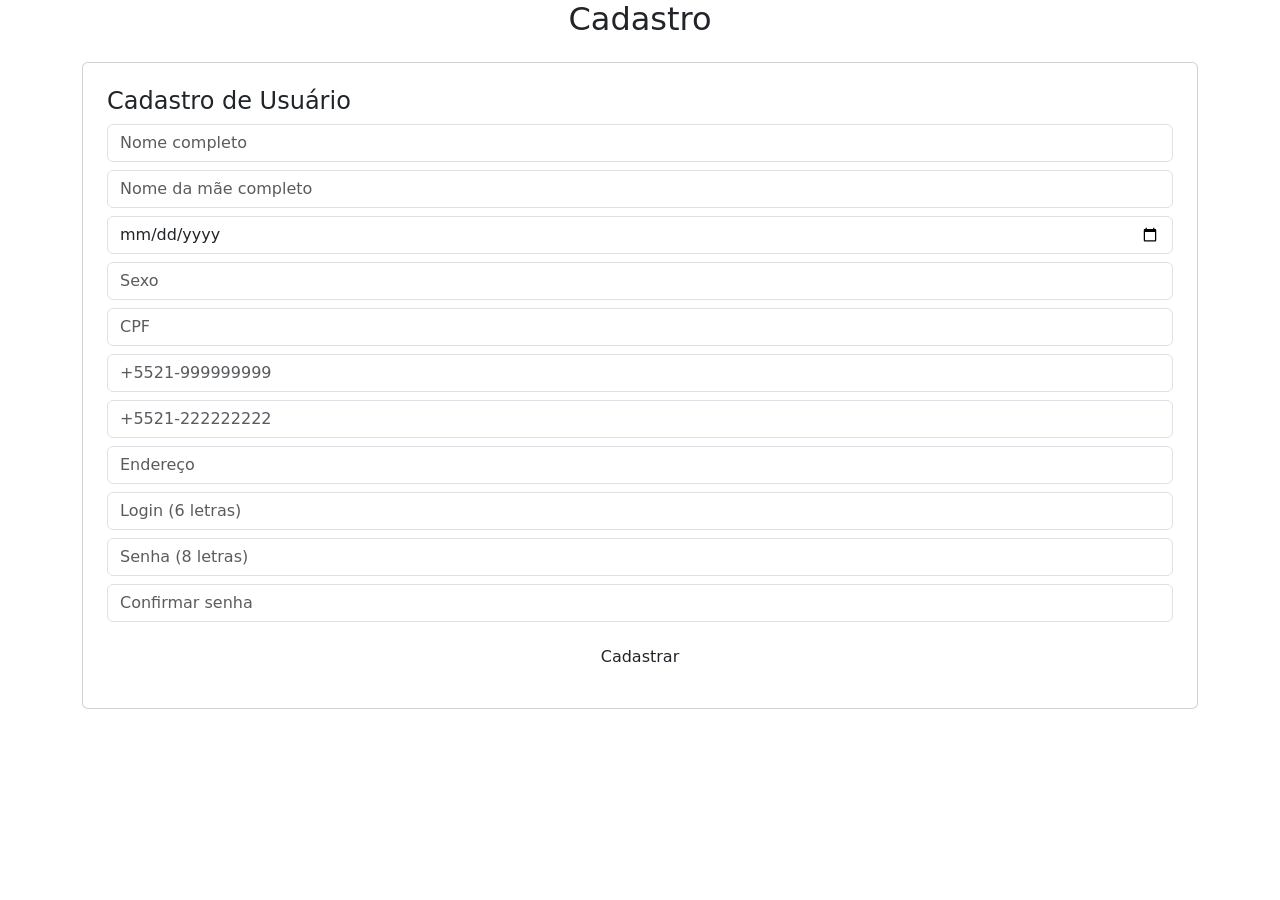
==== cadastro.html @ dc5f148a "Create cadastro.html" ====
<!DOCTYPE html>
<html lang="pt-BR">
<head>
<meta charset="UTF-8">
<title>Cadastro</title>

<link href="https://cdn.jsdelivr.net/npm/bootstrap@5.3.0/dist/css/bootstrap.min.css" rel="stylesheet">
<link rel="stylesheet" href="css/style.css">
</head>

<body>

<div class="hero text-center">
  <h2>Cadastro</h2>
</div>

<div class="container mt-4">

<div class="card card-custom p-4">

<h4 class="title">Cadastro de Usuário</h4>

<form id="formCadastro">

<input id="nome" class="form-control mb-2" placeholder="Nome completo">
<input id="nomeMae" class="form-control mb-2" placeholder="Nome da mãe completo">
<input id="nascimento" type="date" class="form-control mb-2">
<input id="sexo" class="form-control mb-2" placeholder="Sexo">
<input id="cpf" class="form-control mb-2" placeholder="CPF">
<input id="celular" class="form-control mb-2" placeholder="+5521-999999999">
<input id="fixo" class="form-control mb-2" placeholder="+5521-222222222">
<input id="endereco" class="form-control mb-2" placeholder="Endereço">
<input id="login" class="form-control mb-2" placeholder="Login (6 letras)">
<input id="senha" type="password" class="form-control mb-2" placeholder="Senha (8 letras)">
<input id="confirmar" type="password" class="form-control mb-3" placeholder="Confirmar senha">

<button class="btn btn-primary-custom w-100">Cadastrar</button>

<div id="msg" class="text-danger text-center mt-2"></div>

</form>

</div>
</div>

<script src="js/app.js"></script>
</body>
</html>
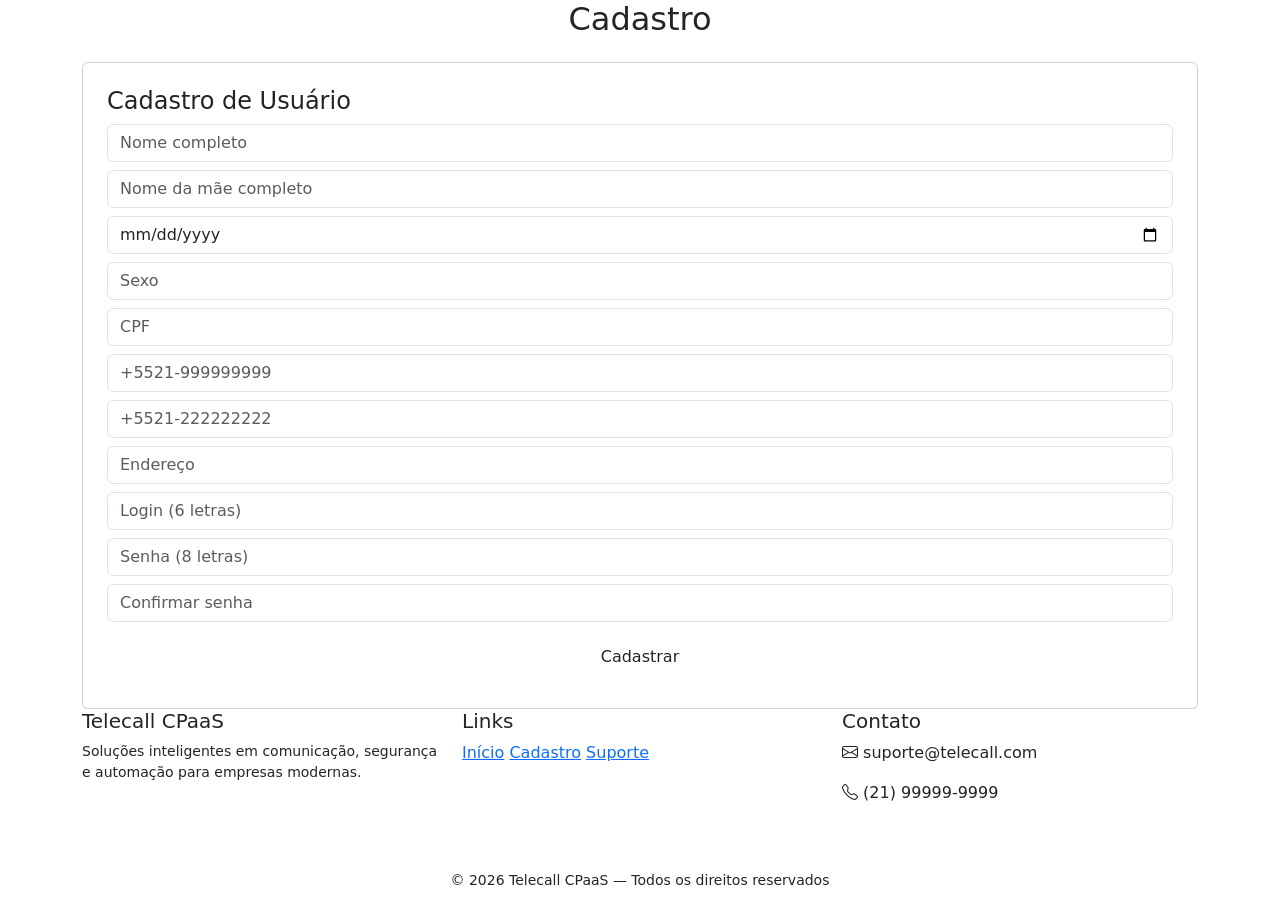
==== commit 601ba48f: "Update cadastro.html" ====
--- a/cadastro.html
+++ b/cadastro.html
@@ -6,6 +6,7 @@
 
 <link href="https://cdn.jsdelivr.net/npm/bootstrap@5.3.0/dist/css/bootstrap.min.css" rel="stylesheet">
 <link rel="stylesheet" href="css/style.css">
+<link rel="stylesheet" href="https://cdn.jsdelivr.net/npm/bootstrap-icons@1.11.3/font/bootstrap-icons.css">
 </head>
 
 <body>
@@ -36,6 +37,7 @@
 
 <button class="btn btn-primary-custom w-100">Cadastrar</button>
 
+
 <div id="msg" class="text-danger text-center mt-2"></div>
 
 </form>
@@ -43,6 +45,42 @@
 </div>
 </div>
 
+<footer class="footer-custom">
+  <div class="container">
+    <div class="row">
+
+      <!-- LOGO / SOBRE -->
+      <div class="col-md-4 mb-3">
+        <h5 class="footer-title">Telecall CPaaS</h5>
+        <p style="font-size: 14px;">
+          Soluções inteligentes em comunicação, segurança e automação para empresas modernas.
+        </p>
+      </div>
+
+      <!-- LINKS -->
+      <div class="col-md-4 mb-3">
+        <h5 class="footer-title">Links</h5>
+        <a href="home.html" class="footer-link">Início</a>
+        <a href="cadastro.html" class="footer-link">Cadastro</a>
+        <a href="#" class="footer-link">Suporte</a>
+      </div>
+
+      <!-- CONTATO -->
+      <div class="col-md-4 mb-3">
+        <h5 class="footer-title">Contato</h5>
+        <p><i class="bi bi-envelope footer-icon"></i> suporte@telecall.com</p>
+        <p><i class="bi bi-telephone footer-icon"></i> (21) 99999-9999</p>
+      </div>
+
+    </div>
+
+    <hr style="border-color: rgba(255,255,255,0.1);">
+
+    <div class="text-center" style="font-size: 14px;">
+      © 2026 Telecall CPaaS — Todos os direitos reservados
+    </div>
+  </div>
+</footer>
 <script src="js/app.js"></script>
 </body>
 </html>
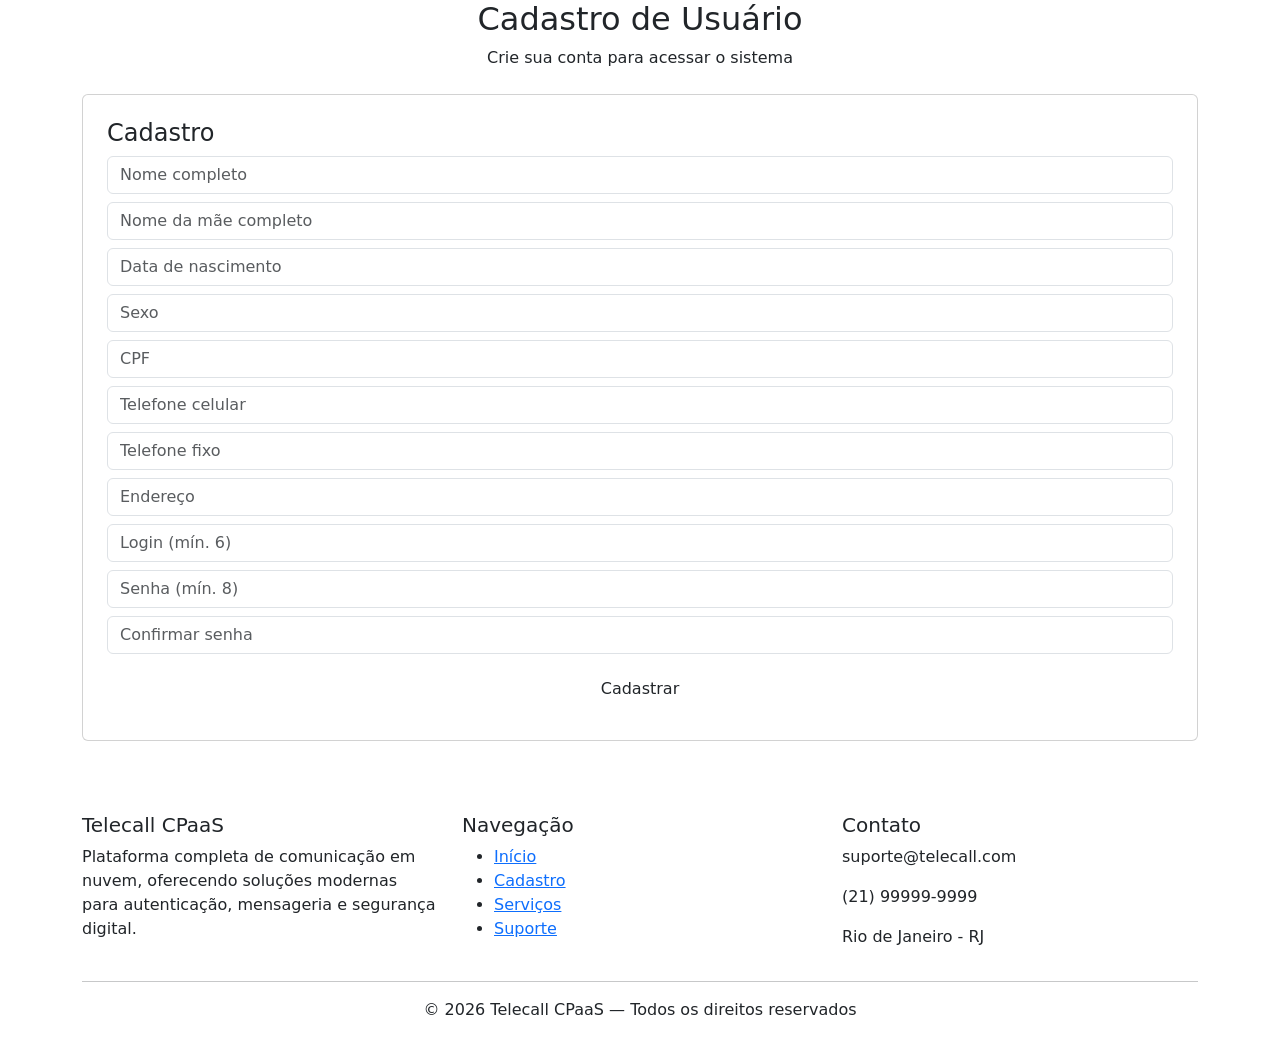
==== commit 6e073da2: "Update cadastro.html" ====
--- a/cadastro.html
+++ b/cadastro.html
@@ -4,39 +4,43 @@
 <meta charset="UTF-8">
 <title>Cadastro</title>
 
+<meta name="viewport" content="width=device-width, initial-scale=1">
+
 <link href="https://cdn.jsdelivr.net/npm/bootstrap@5.3.0/dist/css/bootstrap.min.css" rel="stylesheet">
 <link rel="stylesheet" href="css/style.css">
-<link rel="stylesheet" href="https://cdn.jsdelivr.net/npm/bootstrap-icons@1.11.3/font/bootstrap-icons.css">
 </head>
 
 <body>
 
 <div class="hero text-center">
-  <h2>Cadastro</h2>
+  <h2>Cadastro de Usuário</h2>
+  <p>Crie sua conta para acessar o sistema</p>
 </div>
 
 <div class="container mt-4">
-
 <div class="card card-custom p-4">
 
-<h4 class="title">Cadastro de Usuário</h4>
+<h4>Cadastro</h4>
 
 <form id="formCadastro">
 
 <input id="nome" class="form-control mb-2" placeholder="Nome completo">
+
+<!-- CAMPOS ADICIONADOS (SEM ALTERAR SEU PADRÃO) -->
 <input id="nomeMae" class="form-control mb-2" placeholder="Nome da mãe completo">
-<input id="nascimento" type="date" class="form-control mb-2">
+<input id="nascimento" class="form-control mb-2" placeholder="Data de nascimento">
 <input id="sexo" class="form-control mb-2" placeholder="Sexo">
 <input id="cpf" class="form-control mb-2" placeholder="CPF">
-<input id="celular" class="form-control mb-2" placeholder="+5521-999999999">
-<input id="fixo" class="form-control mb-2" placeholder="+5521-222222222">
+<input id="celular" class="form-control mb-2" placeholder="Telefone celular">
+<input id="fixo" class="form-control mb-2" placeholder="Telefone fixo">
 <input id="endereco" class="form-control mb-2" placeholder="Endereço">
-<input id="login" class="form-control mb-2" placeholder="Login (6 letras)">
-<input id="senha" type="password" class="form-control mb-2" placeholder="Senha (8 letras)">
+
+<!-- SEUS CAMPOS ORIGINAIS -->
+<input id="login" class="form-control mb-2" placeholder="Login (mín. 6)">
+<input id="senha" type="password" class="form-control mb-2" placeholder="Senha (mín. 8)">
 <input id="confirmar" type="password" class="form-control mb-3" placeholder="Confirmar senha">
 
-<button class="btn btn-primary-custom w-100">Cadastrar</button>
-
+<button type="submit" class="btn btn-primary-custom w-100">Cadastrar</button>
 
 <div id="msg" class="text-danger text-center mt-2"></div>
 
@@ -45,42 +49,63 @@
 </div>
 </div>
 
-<footer class="footer-custom">
-  <div class="container">
-    <div class="row">
+<footer class="footer-custom mt-5">
 
-      <!-- LOGO / SOBRE -->
-      <div class="col-md-4 mb-3">
+  <div class="container py-4">
+    <div class="row gy-4">
+
+      <div class="col-md-4">
         <h5 class="footer-title">Telecall CPaaS</h5>
-        <p style="font-size: 14px;">
-          Soluções inteligentes em comunicação, segurança e automação para empresas modernas.
+        <p class="footer-text">
+          Plataforma completa de comunicação em nuvem, oferecendo soluções
+          modernas para autenticação, mensageria e segurança digital.
         </p>
+
+        <div class="footer-social">
+          <i class="bi bi-facebook"></i>
+          <i class="bi bi-linkedin"></i>
+          <i class="bi bi-instagram"></i>
+        </div>
       </div>
 
-      <!-- LINKS -->
-      <div class="col-md-4 mb-3">
-        <h5 class="footer-title">Links</h5>
-        <a href="home.html" class="footer-link">Início</a>
-        <a href="cadastro.html" class="footer-link">Cadastro</a>
-        <a href="#" class="footer-link">Suporte</a>
+      <div class="col-md-4">
+        <h5 class="footer-title">Navegação</h5>
+
+        <ul class="footer-list">
+          <li><a href="home.html">Início</a></li>
+          <li><a href="cadastro.html">Cadastro</a></li>
+          <li><a href="#">Serviços</a></li>
+          <li><a href="#">Suporte</a></li>
+        </ul>
       </div>
 
-      <!-- CONTATO -->
-      <div class="col-md-4 mb-3">
+      <div class="col-md-4">
         <h5 class="footer-title">Contato</h5>
-        <p><i class="bi bi-envelope footer-icon"></i> suporte@telecall.com</p>
-        <p><i class="bi bi-telephone footer-icon"></i> (21) 99999-9999</p>
+
+        <p class="footer-info">
+          <i class="bi bi-envelope"></i> suporte@telecall.com
+        </p>
+
+        <p class="footer-info">
+          <i class="bi bi-telephone"></i> (21) 99999-9999
+        </p>
+
+        <p class="footer-info">
+          <i class="bi bi-geo-alt"></i> Rio de Janeiro - RJ
+        </p>
       </div>
 
     </div>
 
-    <hr style="border-color: rgba(255,255,255,0.1);">
+    <hr class="footer-divider">
 
-    <div class="text-center" style="font-size: 14px;">
+    <div class="text-center footer-copy">
       © 2026 Telecall CPaaS — Todos os direitos reservados
     </div>
+
   </div>
 </footer>
+
 <script src="js/app.js"></script>
 </body>
 </html>
